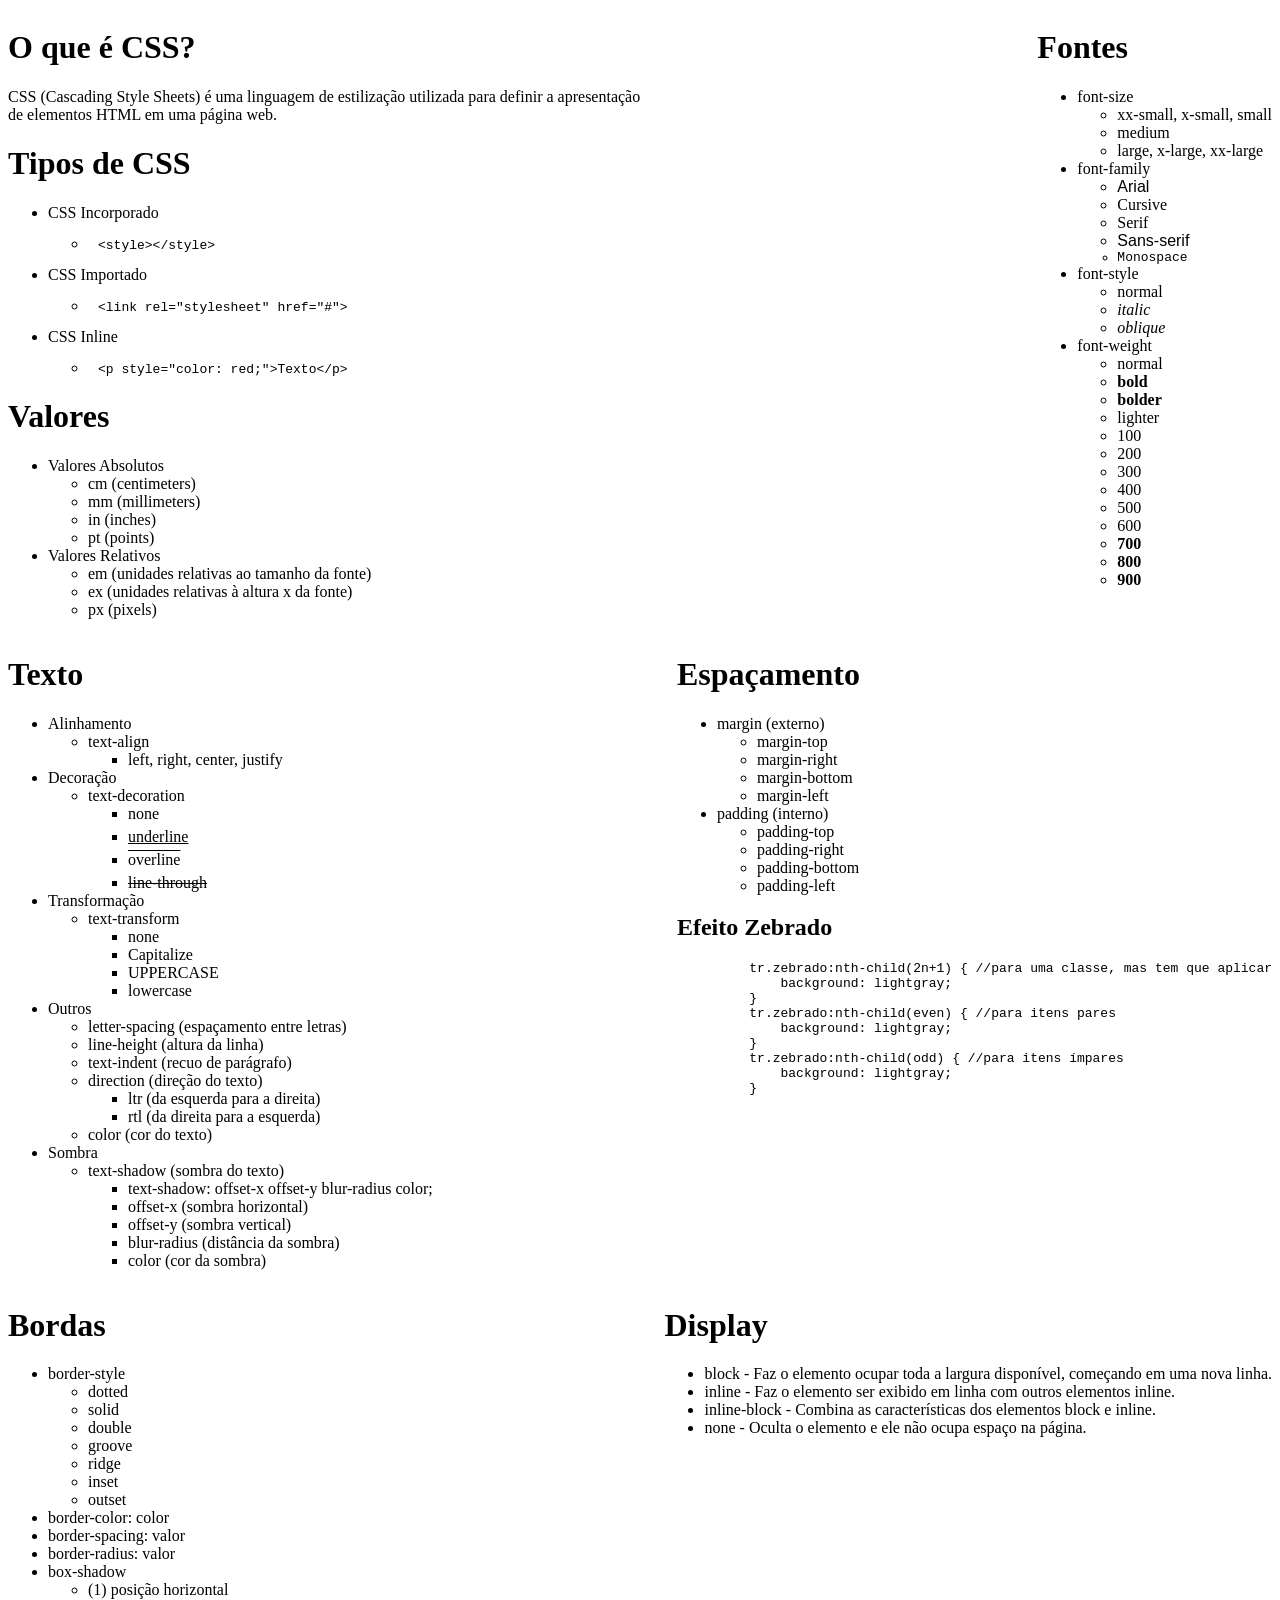
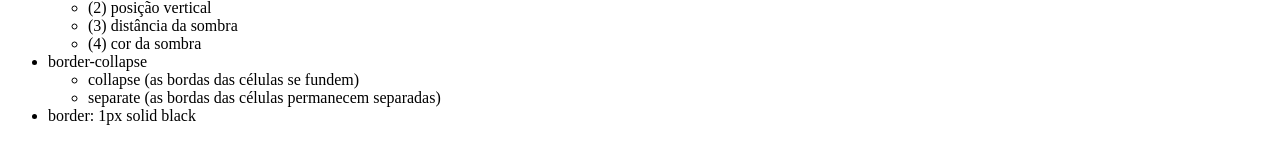
==== index.html @ 83a44285 "17/04/2026 22:20 Conhecimentos de PCW." ====
<!DOCTYPE html>
<html lang="pt-br">
<head>
    <meta charset="UTF-8">
    <meta name="viewport" content="width=device-width, initial-scale=1.0">
    <link rel="stylesheet" href="style.css">
    <title>CSS - 1</title>
</head>
<body>
    <div>
        <h1>O que é CSS?</h1>
        <p>CSS (Cascading Style Sheets) é uma linguagem de estilização utilizada para definir a apresentação de elementos HTML em uma página web.</p>

        <h1>Tipos de CSS</h1>
        <ul>
            <li>CSS Incorporado
                <ul>
                    <li>
                        <pre>&ltstyle&gt&lt/style&gt</pre>
                    </li>
                </ul>
            </li>
            <li>CSS Importado
                <ul>
                    <li>
                        <pre>&ltlink rel="stylesheet" href="#"&gt</pre>
                    </li>
                </ul>
            </li>
            <li>CSS Inline
                <ul>
                    <li>
                        <pre>&ltp style="color: red;"&gtTexto&lt/p&gt</pre>
                    </li>
                </ul>
            </li>
        </ul>

        <h1>Valores</h1>
        <ul>
            <li>Valores Absolutos
                <ul>
                    <li>cm (centimeters)</li>
                    <li>mm (millimeters)</li>
                    <li>in (inches)</li>
                    <li>pt (points)</li>
                </ul>
            </li>
            <li>Valores Relativos
                <ul>
                    <li>em (unidades relativas ao tamanho da fonte)</li>
                    <li>ex (unidades relativas à altura x da fonte)</li>
                    <li>px (pixels)</li>
                </ul>
            </li>
        </ul>
    </div>
    
    <div>
        <h1>Fontes</h1>
        <ul>
            <li>font-size
                <ul>
                    <li>xx-small, x-small, small</li>
                    <li>medium</li>
                    <li>large, x-large, xx-large</li>
                </ul>
            </li>
            <li>font-family
                <ul>
                    <li class="arial">Arial</li>
                    <li class="cursive">Cursive</li>
                    <li class="serif">Serif</li>
                    <li class="sans-serif">Sans-serif</li>
                    <li class="monospace">Monospace</li>
                </ul>
            </li>
            <li>font-style
                <ul>
                    <li class="font-normal">normal</li>
                    <li class="font-italic">italic</li>
                    <li class="font-oblique">oblique</li>
                </ul>
            </li>
            <li>font-weight
                <ul>
                    <li class="weight-normal">normal</li>
                    <li class="weight-bold">bold</li>   
                    <li class="weight-bolder">bolder</li>
                    <li class="weight-lighter">lighter</li>
                    <li class="weight-100">100</li>
                    <li class="weight-200">200</li>
                    <li class="weight-300">300</li>
                    <li class="weight-400">400</li>
                    <li class="weight-500">500</li>
                    <li class="weight-600">600</li>
                    <li class="weight-700">700</li>
                    <li class="weight-800">800</li>
                    <li class="weight-900">900</li>
                </ul>
            </li>
        </ul>
    </div>
    
    <div>
        <h1>Texto</h1>
        <ul>
            <li>Alinhamento
                <ul>
                    <li>text-align
                        <ul>
                            <li>left, right, center, justify</li>
                        </ul>
                    </li>
                </ul>
            </li>
            <li>Decoração
                <ul>
                    <li>text-decoration
                        <ul style="display: flex; flex-direction: column; gap: 5px;">
                            <li class="text-none">none</li>
                            <li class="text-underline">underline</li>
                            <li class="text-overline">overline</li>
                            <li class="text-line-through">line-through</li>
                        </ul>
                    </li>
                </ul>
            </li>
            <li>Transformação
                <ul>
                    <li>text-transform
                        <ul>
                            <li class="text-trans-none">none</li>
                            <li class="text-trans-capitalize">capitalize</li>
                            <li class="text-trans-uppercase">uppercase</li>
                            <li class="text-trans-lowercase">lowercase</li>
                        </ul>
                    </li>
                </ul>
            </li>
            <li>Outros
                <ul>
                    <li>letter-spacing (espaçamento entre letras)</li>
                    <li>line-height (altura da linha)</li>
                    <li>text-indent (recuo de parágrafo)</li>
                    <li>direction (direção do texto)
                        <ul>
                            <li>ltr (da esquerda para a direita)</li>
                            <li>rtl (da direita para a esquerda)</li>
                        </ul>
                    </li>
                    <li>color (cor do texto)</li>
                </ul>
            </li>
            <li>Sombra
                <ul>
                    <li>text-shadow (sombra do texto)
                        <ul>
                            <li>text-shadow: offset-x offset-y blur-radius color;</li>
                            <li>offset-x (sombra horizontal)</li>
                            <li>offset-y (sombra vertical)</li>
                            <li>blur-radius (distância da sombra)</li>
                            <li>color (cor da sombra)</li>
                        </ul>
                    </li>
                </ul>
            </li>
        </ul>
    </div>
    
    <div>
        <h1>Espaçamento</h1>
        <ul>
            <li>margin (externo)
                <ul>
                    <li>margin-top</li>
                    <li>margin-right</li>
                    <li>margin-bottom</li>
                    <li>margin-left</li>
                </ul>
            </li>
            <li>padding (interno)
                <ul>
                    <li>padding-top</li>
                    <li>padding-right</li>
                    <li>padding-bottom</li>
                    <li>padding-left</li>
                </ul>
            </li>
        </ul>

        <h2>Efeito Zebrado</h2>
        <pre>
        tr.zebrado:nth-child(2n+1) { //para uma classe, mas tem que aplicar
            background: lightgray;
        }
        tr.zebrado:nth-child(even) { //para itens pares
            background: lightgray;
        }
        tr.zebrado:nth-child(odd) { //para itens ímpares
            background: lightgray;
        }
        </pre>
    </div>
    
    <div>
        <h1>Bordas</h1>
        <ul>
            <li>border-style
                <ul>
                    <li>dotted</li>
                    <li>solid</li>
                    <li>double</li>
                    <li>groove</li>
                    <li>ridge</li>
                    <li>inset</li>
                    <li>outset</li>
                </ul>
            </li>
            <li>border-color: color</li>
            <li>border-spacing: valor</li>
            <li>border-radius: valor</li>
            <li>box-shadow
                <ul>
                    <li>(1) posição horizontal</li>
                    <li>(2) posição vertical</li>
                    <li>(3) distância da sombra</li>
                    <li>(4) cor da sombra</li>
                </ul>
            </li>
            <li>border-collapse
                <ul>
                    <li>collapse (as bordas das células se fundem)</li>
                    <li>separate (as bordas das células permanecem separadas)</li>
                </ul>
            </li>
            <li>border: 1px solid black</li>
        </ul>
    </div>

    <div>
        <h1>Display</h1>
        <ul>
            <li>block - Faz o elemento ocupar toda a largura disponível, começando em uma nova linha.</li>
            <li>inline - Faz o elemento ser exibido em linha com outros elementos inline.</li>
            <li>inline-block - Combina as características dos elementos block e inline.</li>
            <li>none - Oculta o elemento e ele não ocupa espaço na página.</li>
        </ul>
    </div>
</body>
</html>
---- style.css ----
body {
    display: flex;
    flex-wrap: wrap;
    justify-content: space-between;
}

div { max-width: 50vw; }
pre { margin-left: 10px;}

.arial { font-family: Arial, Helvetica, sans-serif; }
.cursive { font-family: cursive; }
.serif { font-family: serif; }
.sans-serif { font-family: sans-serif; }
.monospace { font-family: monospace; }

.font-normal { font-style: normal; }
.font-italic { font-style: italic; }
.font-oblique { font-style: oblique; }

.weight-normal { font-weight: normal; }
.weight-bold { font-weight: bold; }
.weight-bolder { font-weight: bolder; }
.weight-lighter { font-weight: lighter; }
.weigth-100 { font-weight: 100; }
.weigth-200 { font-weight: 200; }
.weigth-300 { font-weight: 300; }
.weigth-400 { font-weight: 400; }
.weigth-500 { font-weight: 500; }
.weigth-600 { font-weight: 600; }
.weight-700 { font-weight: 700; }
.weight-800 { font-weight: 800; }
.weight-900 { font-weight: 900; }

.text-none { text-decoration: none; }
.text-underline { text-decoration: underline; }
.text-overline { text-decoration: overline; }
.text-line-through { text-decoration: line-through; }

.text-trans-none { text-transform: none; }
.text-trans-capitalize { text-transform: capitalize; }
.text-trans-uppercase { text-transform: uppercase; }
.text-trans-lowercase { text-transform: lowercase; }

@media (width < 700px) {
    body { flex-direction: column; }
    div { max-width: 100vw; }
    pre { margin-left: 0px;}
}
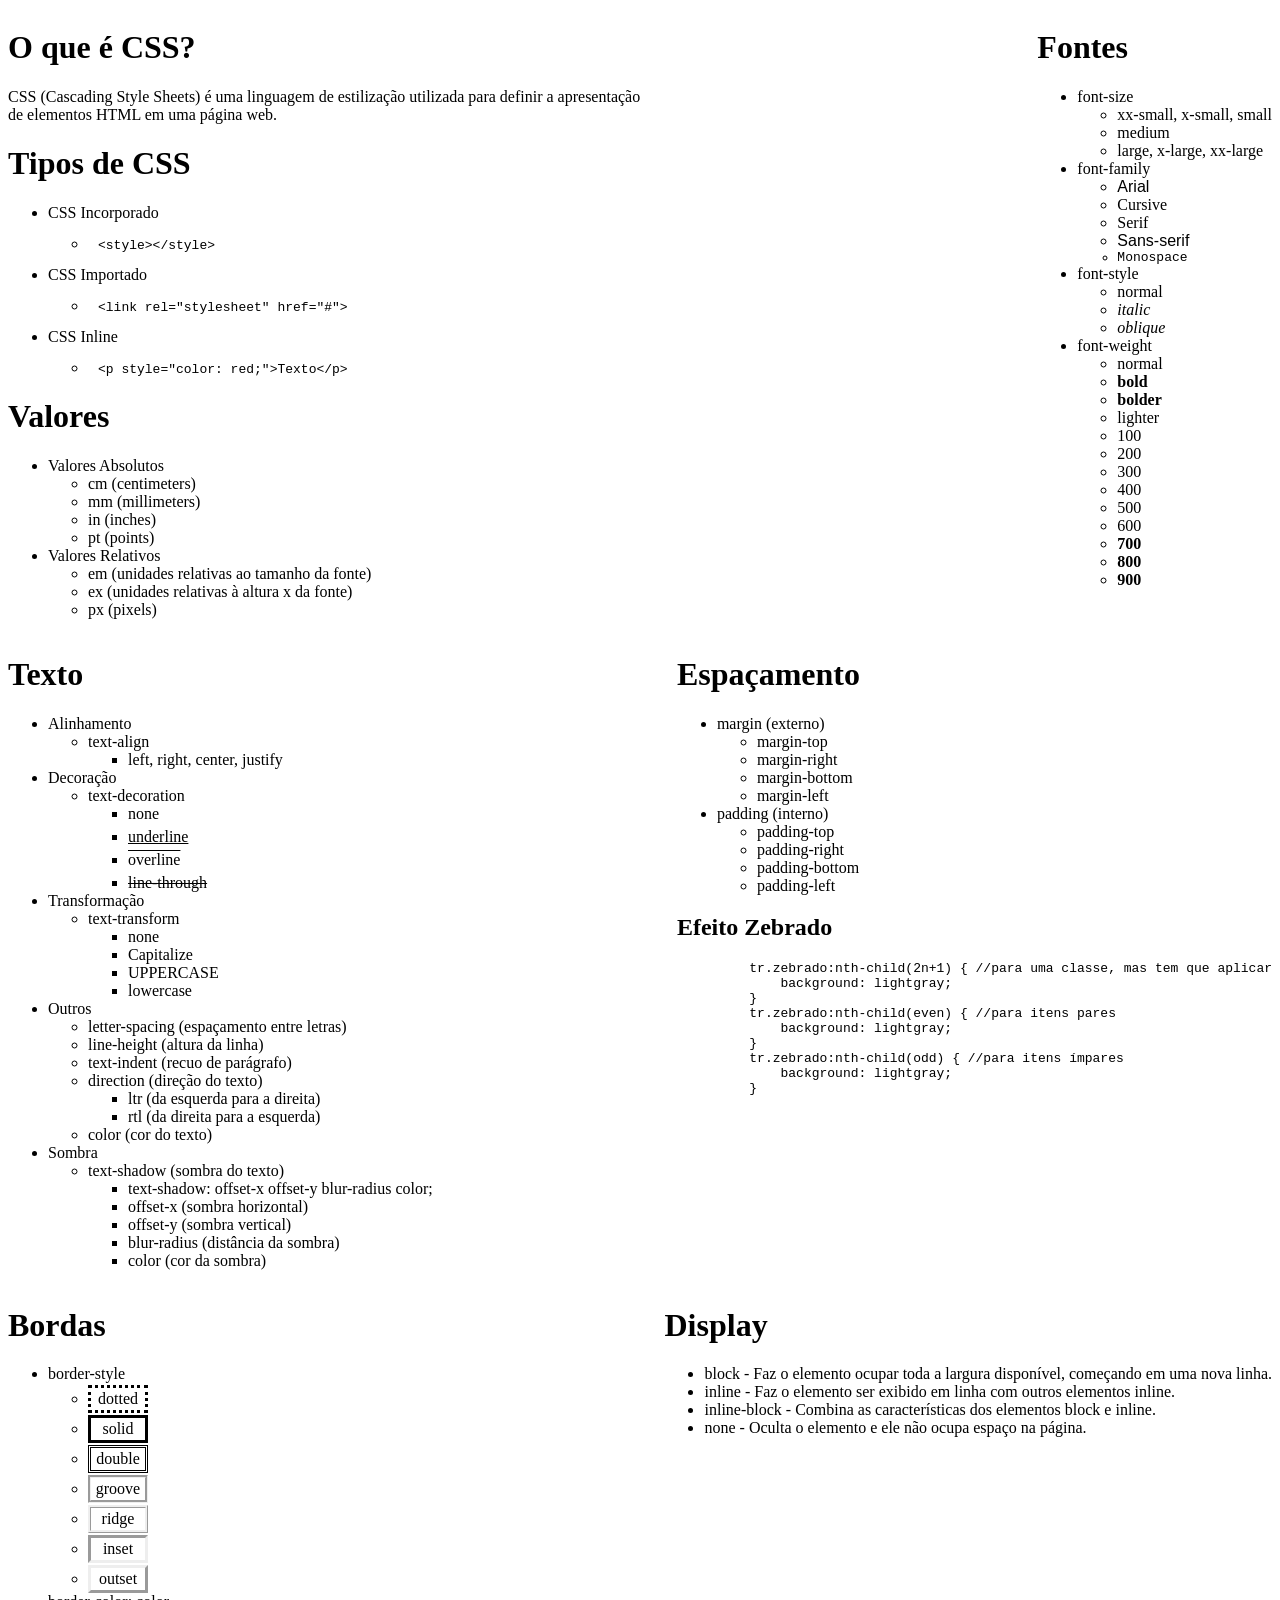
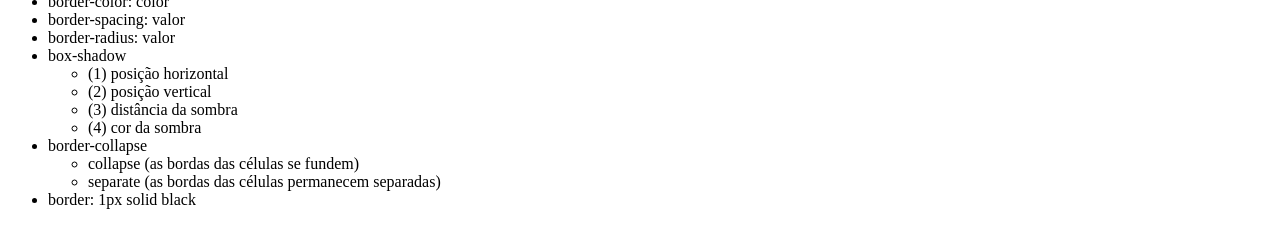
==== commit a4d7ad27: "17/04/2026 22:29 Exemplo visual de bordas." ====
--- a/index.html
+++ b/index.html
@@ -202,19 +202,19 @@
         }
         </pre>
     </div>
-    
+
     <div>
         <h1>Bordas</h1>
         <ul>
             <li>border-style
                 <ul>
-                    <li>dotted</li>
-                    <li>solid</li>
-                    <li>double</li>
-                    <li>groove</li>
-                    <li>ridge</li>
-                    <li>inset</li>
-                    <li>outset</li>
+                    <li class="border border-dotted">dotted</li>
+                    <li class="border border-solid">solid</li>
+                    <li class="border border-double">double</li>
+                    <li class="border border-groove">groove</li>
+                    <li class="border border-ridge">ridge</li>
+                    <li class="border border-inset">inset</li>
+                    <li class="border border-outset">outset</li>
                 </ul>
             </li>
             <li>border-color: color</li>
--- a/style.css
+++ b/style.css
@@ -41,6 +41,20 @@
 .text-trans-uppercase { text-transform: uppercase; }
 .text-trans-lowercase { text-transform: lowercase; }
 
+.border {
+    margin-top: 2px;
+    padding: 2px;
+    width: 50px;
+    text-align: center;
+}
+.border-dotted { border: dotted; }
+.border-solid { border: solid; }
+.border-double { border: double; }
+.border-groove { border: groove; }
+.border-ridge { border: ridge; }
+.border-inset { border: inset; }
+.border-outset { border: outset; }
+
 @media (width < 700px) {
     body { flex-direction: column; }
     div { max-width: 100vw; }
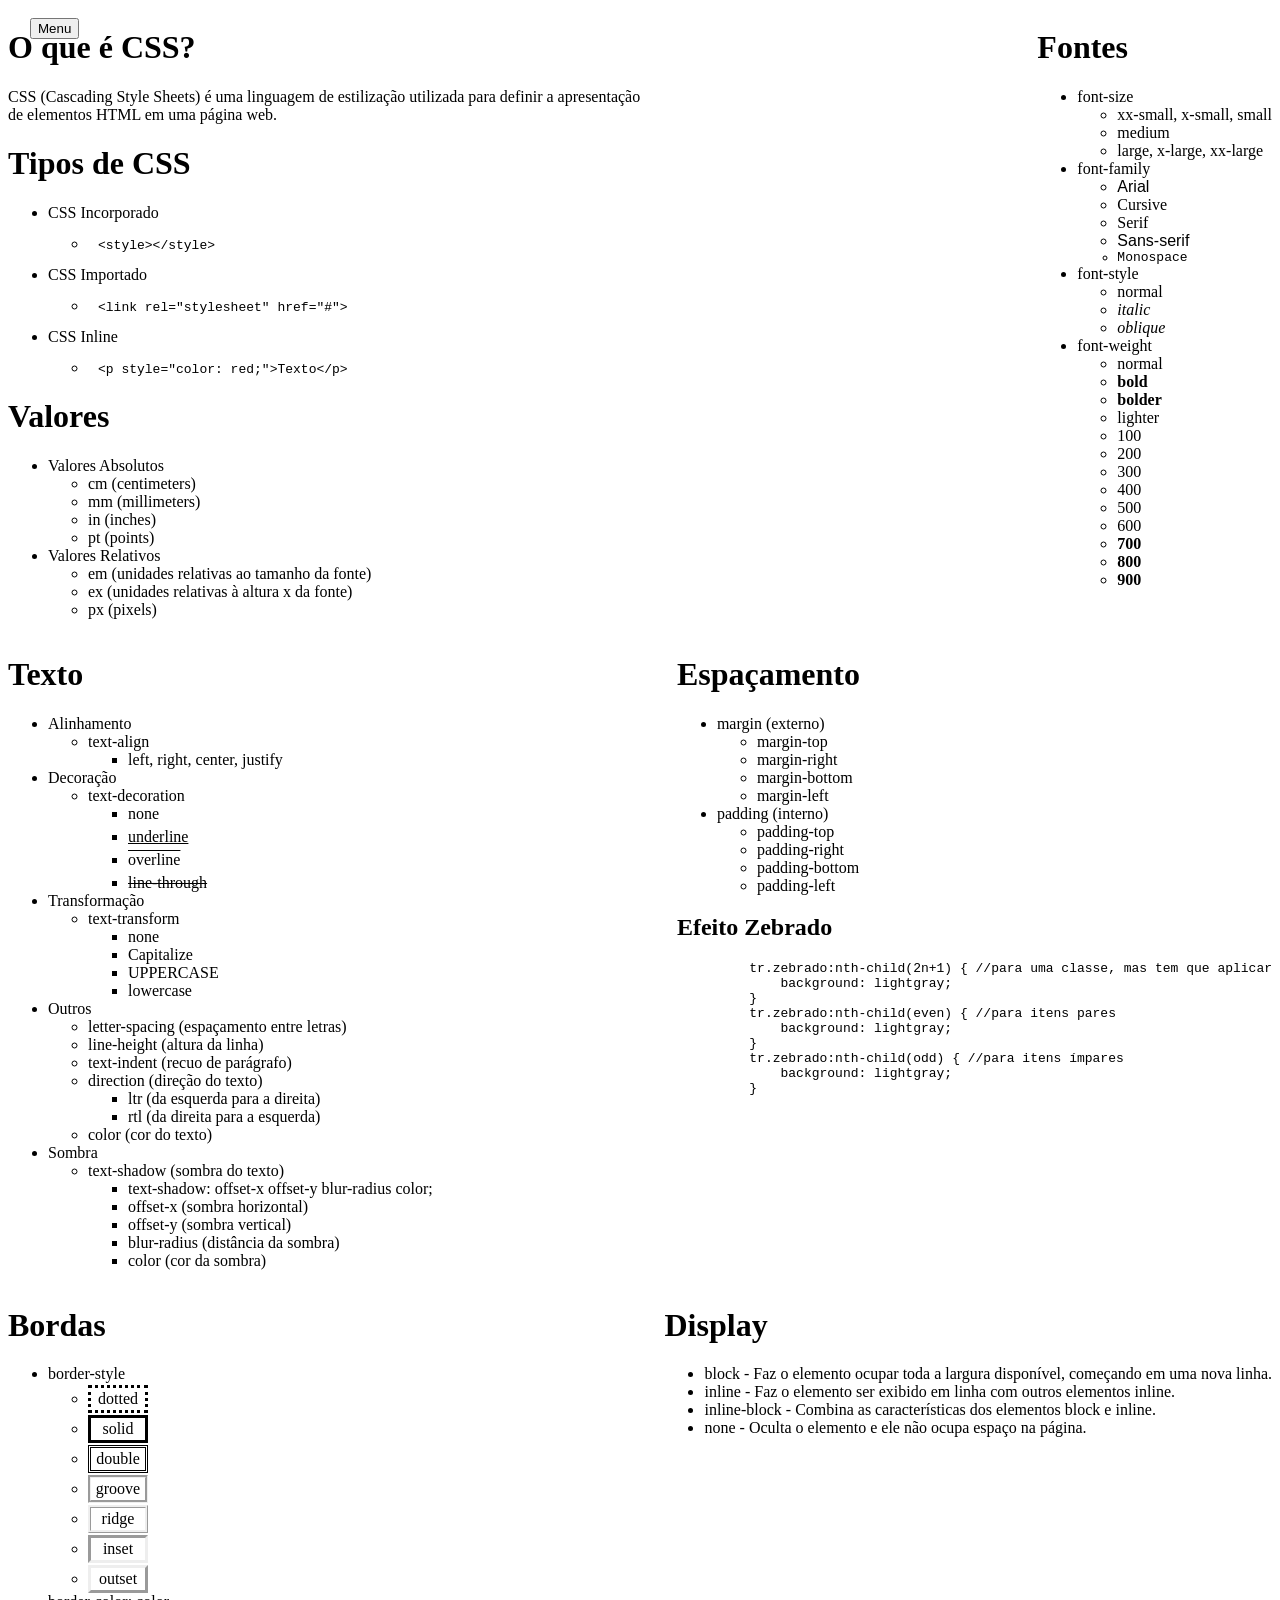
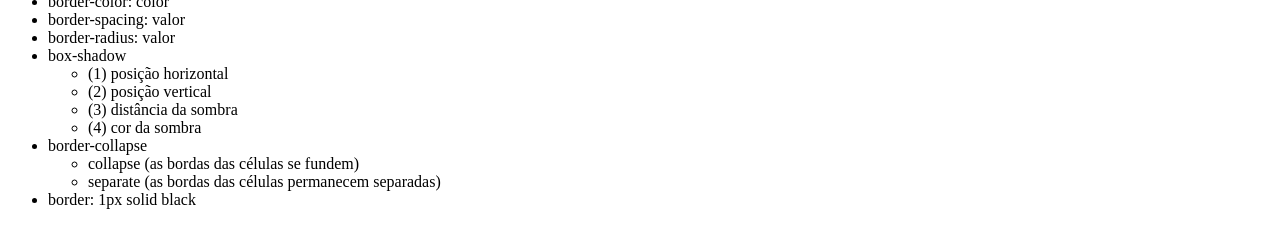
==== commit fa3d9ece: "19/04/2026 22:09 Menu da navegação." ====
--- a/index.html
+++ b/index.html
@@ -7,6 +7,33 @@
     <title>CSS - 1</title>
 </head>
 <body>
+    <aside id="menu" class="nav-bar closed">
+        <nav>
+            <h3 id="html">HTML</h3>
+            <ul id="nav-list-html">
+                <li><a href="#listas">Listas</a></li>
+                <li><a href="#css-de-listas">CSS de Listas</a></li>
+                <li><a href="#tipos-de-seletores">Tipos de Seletores</a></li>
+                <li><a href="#agrupamento">Agrupamento</a></li>
+                <li><a href="#tabelas">Tabelas</a></li>
+                <li><a href="#imagens">Imagens</a></li>
+            </ul>
+
+            <h3 id="css">CSS</h3>
+            <ul id="nav-list-css">
+                <li><a href="#o-que-e-css">O que é CSS?</a></li>
+                <li><a href="#tipos-de-css">Tipos de CSS</a></li>
+                <li><a href="#valores">Valores</a></li>
+                <li><a href="#fontes">Fontes</a></li>
+                <li><a href="#texto">Texto</a></li>
+                <li><a href="#espacamento">Espaçamento</a></li>
+                <li><a href="#bordas">Bordas</a></li>
+                <li><a href="#display">Display</a></li>
+            </ul>
+        </nav>
+        <button id="menu-button">Menu</button>
+    </aside>
+
     <div>
         <h1>O que é CSS?</h1>
         <p>CSS (Cascading Style Sheets) é uma linguagem de estilização utilizada para definir a apresentação de elementos HTML em uma página web.</p>
@@ -247,5 +274,7 @@
             <li>none - Oculta o elemento e ele não ocupa espaço na página.</li>
         </ul>
     </div>
+
+    <script type="module" src="./script.js"></script>
 </body>
 </html>
--- a/style.css
+++ b/style.css
@@ -2,6 +2,24 @@
     display: flex;
     flex-wrap: wrap;
     justify-content: space-between;
+}
+
+.nav-bar {
+    width: fit-content;
+    height: 100vh;
+    padding: 10px;
+    position: fixed;
+    align-items: end;
+    background-color: white;
+    color: black;
+}
+.nav-bar.closed { left: -170px; }
+.nav-bar h3 { cursor: pointer; }
+.nav-bar.closed #menu-button { left: 200px; }
+.nav-bar #menu-button {
+    position: absolute;
+    left: 120px;
+    top: 10px;
 }
 
 div { max-width: 50vw; }
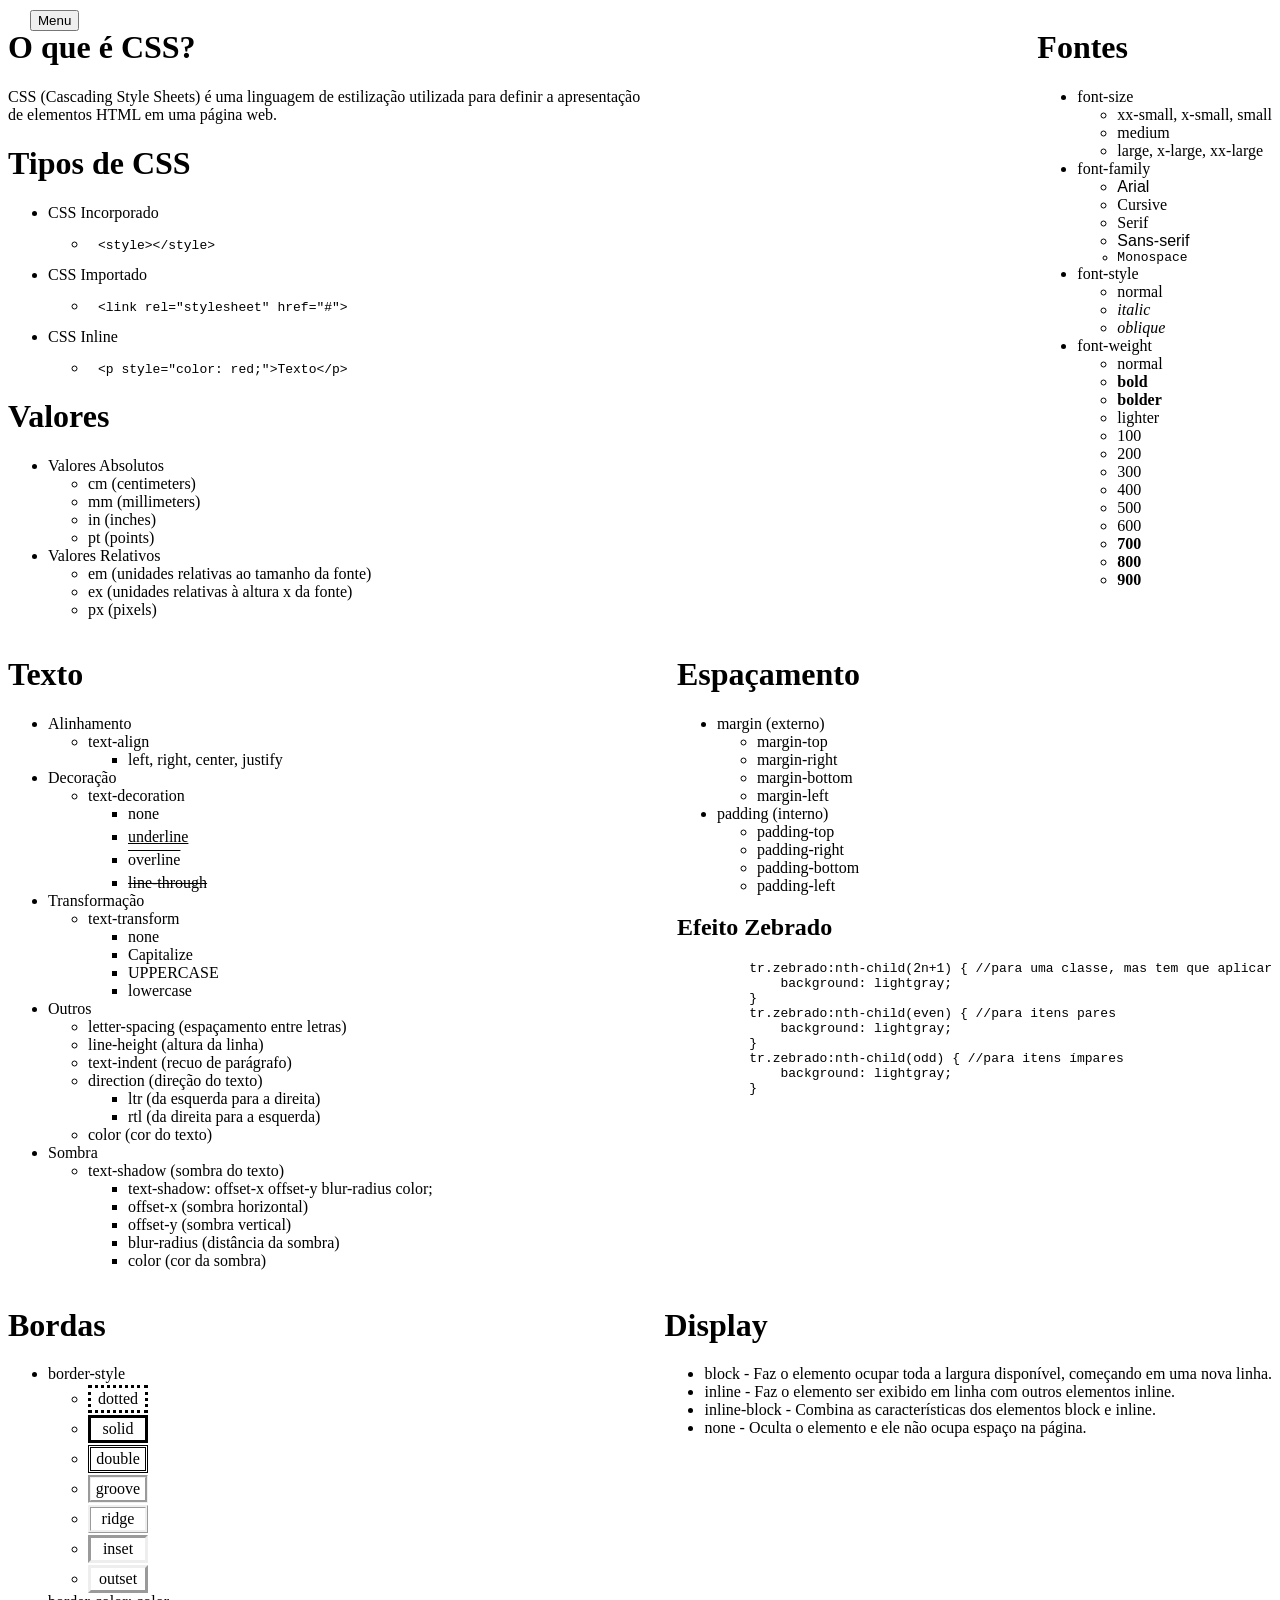
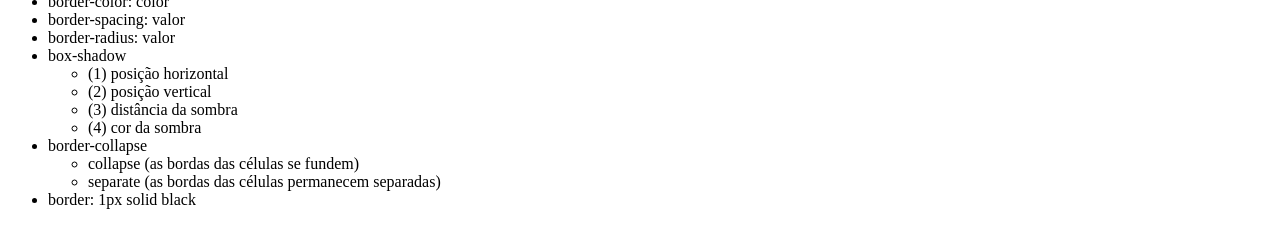
==== commit 3346cf82: "23/04/2026 16:49 Menu novo." ====
--- a/index.html
+++ b/index.html
@@ -11,12 +11,12 @@
         <nav>
             <h3 id="html">HTML</h3>
             <ul id="nav-list-html">
-                <li><a href="#listas">Listas</a></li>
-                <li><a href="#css-de-listas">CSS de Listas</a></li>
-                <li><a href="#tipos-de-seletores">Tipos de Seletores</a></li>
-                <li><a href="#agrupamento">Agrupamento</a></li>
-                <li><a href="#tabelas">Tabelas</a></li>
-                <li><a href="#imagens">Imagens</a></li>
+                <li><a href="inde.html#listas">Listas</a></li>
+                <li><a href="inde.html#css-de-listas">CSS de Listas</a></li>
+                <li><a href="inde.html#tipos-de-seletores">Tipos de Seletores</a></li>
+                <li><a href="inde.html#agrupamento">Agrupamento</a></li>
+                <li><a href="inde.html#tabelas">Tabelas</a></li>
+                <li><a href="inde.html#imagens">Imagens</a></li>
             </ul>
 
             <h3 id="css">CSS</h3>
@@ -35,9 +35,11 @@
     </aside>
 
     <div>
+        <a name="o-que-e-css"></a>
         <h1>O que é CSS?</h1>
         <p>CSS (Cascading Style Sheets) é uma linguagem de estilização utilizada para definir a apresentação de elementos HTML em uma página web.</p>
 
+        <a name="tipos-de-css"></a>
         <h1>Tipos de CSS</h1>
         <ul>
             <li>CSS Incorporado
@@ -63,6 +65,7 @@
             </li>
         </ul>
 
+        <a name="valores"></a>
         <h1>Valores</h1>
         <ul>
             <li>Valores Absolutos
@@ -84,6 +87,7 @@
     </div>
     
     <div>
+        <a name="fontes"></a>
         <h1>Fontes</h1>
         <ul>
             <li>font-size
@@ -130,6 +134,7 @@
     </div>
     
     <div>
+        <a name="texto"></a>
         <h1>Texto</h1>
         <ul>
             <li>Alinhamento
@@ -196,6 +201,7 @@
     </div>
     
     <div>
+        <a name="espacamento"></a>
         <h1>Espaçamento</h1>
         <ul>
             <li>margin (externo)
@@ -231,6 +237,7 @@
     </div>
 
     <div>
+        <a name="bordas"></a>
         <h1>Bordas</h1>
         <ul>
             <li>border-style
@@ -266,6 +273,7 @@
     </div>
 
     <div>
+        <a name="display"></a>
         <h1>Display</h1>
         <ul>
             <li>block - Faz o elemento ocupar toda a largura disponível, começando em uma nova linha.</li>
--- a/style.css
+++ b/style.css
@@ -6,9 +6,11 @@
 
 .nav-bar {
     width: fit-content;
-    height: 100vh;
+    height: calc(100vh - 20px);
     padding: 10px;
     position: fixed;
+    top: 0;
+    left: 0;
     align-items: end;
     background-color: white;
     color: black;
